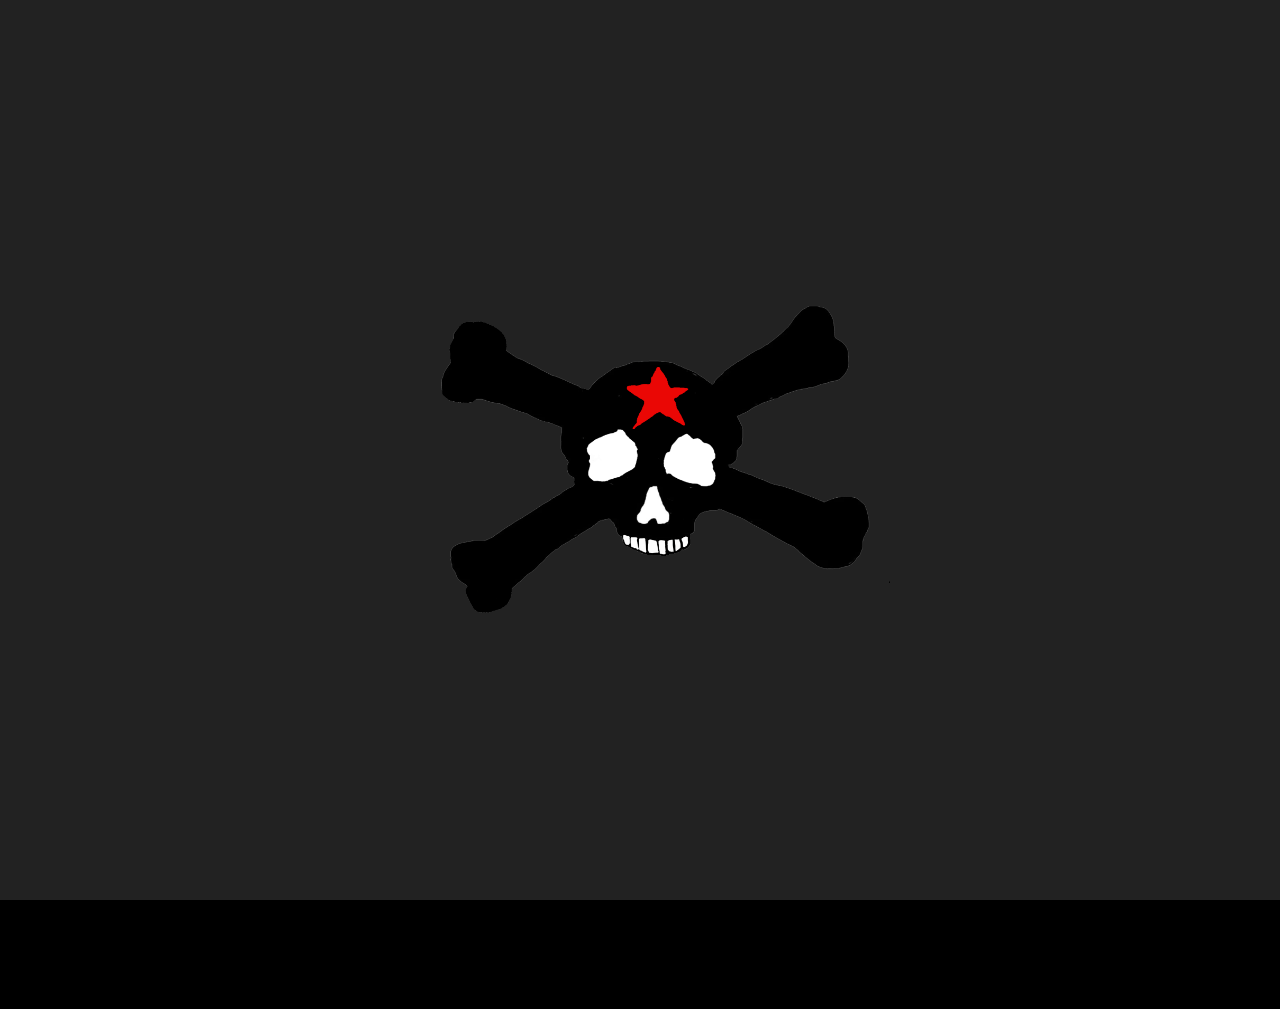
==== index.html @ 9642eea5 "Add files via upload" ====
<!DOCTYPE html>
<html>
<head>
  <title>RAMONE KITAME</title>
  <link rel="stylesheet" href="style.css">
  <meta name="viewport" content="width=device-width, initial-scale=1.0">
  <meta name="google" content="notranslate">
</head>

<body>

<div id="intro">
  <img src="enter.png" class="enter-img">
</div>

<div id="main-content">

  <nav>
  <div>
    <a href="index.html">HOME</a>
    <a href="about.html">ABOUT</a>
    <a href="works.html">WORKS</a>
    <a href="contact.html">CONTACT</a>
  </div>
</nav>

  <section class="hero">
    <img src="logo.png">
    <h1>RAMONE KITAME</h1>
  </section>

</div>

<script>
  const intro = document.getElementById("intro");
  const img = document.querySelector(".enter-img");

  if (!sessionStorage.getItem("visited")) {
    intro.style.display = "flex";
  } else {
    intro.style.display = "none";
  }

  intro.addEventListener("click", () => {
    img.classList.add("enter-active");

    setTimeout(() => {
      intro.classList.add("hidden");
      sessionStorage.setItem("visited", "true");
    }, 300);
  });
</script>
</body>
</html>
---- style.css ----
hhtml {
  -webkit-text-size-adjust: 100%;
}

@font-face {
  font-family: 'Trattatello';
  src: url('Trattatello.ttf');
}

body {
  margin: 0;
  background-color: black;
  color: white;
  font-family: 'Trattatello', Arial;
}

nav {
  display: flex;
  justify-content: space-between;
  padding: 20px;
  position: relative;
  z-index: 10;
}

nav a {
  color: white;
  margin-left: 20px;
  text-decoration: none;
}

/* 🔥 HERO FIXATA */
.hero {
  display: flex;
  flex-direction: column;
  align-items: center;
  justify-content: flex-start;

  padding-top: 40px; /* PRIMA ERA TROPPO BASSO */
}

.hero img {
  width: 450px; /* DIMENSIONE GIUSTA */
  display: block;
  margin: 0 auto;
}

.hero h1 {
  font-size: 50px;
  text-align: center;
  margin-top: 10px;
}

/* RESTO UGUALE */

.about {
  max-width: 600px;
  margin: 100px auto;
  text-align: center;
  padding: 20px;
}

.about h1 {
  letter-spacing: 4px;
  margin-bottom: 40px;
}

.about p {
  margin-bottom: 20px;
  line-height: 1.6;
}

.contact {
  height: 100vh;
  display: flex;
  justify-content: center;
  align-items: center;
  flex-direction: column;
  text-align: center;
  padding: 20px;
}

.contact h1 {
  letter-spacing: 4px;
  margin-bottom: 40px;
  font-size: 40px;
}

.contact-text {
  margin-bottom: 20px;
  letter-spacing: 1px;
}

.email {
  font-size: 18px;
  letter-spacing: 2px;
}

.works {
  padding: 100px 20px;
  text-align: center;
}

.works h1 {
  letter-spacing: 4px;
  margin-bottom: 60px;
}

.works-grid {
  display: flex;
  flex-direction: column;
  gap: 80px;
}

.work-item {
  display: flex;
  flex-direction: column;
  align-items: center;
}

.work-item img {
  width: 500px;
  height: 500px;
  object-fit: cover;
  transition: 0.4s ease;
}

.work-item img:hover {
  transform: scale(1.05);
  opacity: 0.8;
}

.work-item p {
  margin-top: 40px;
  letter-spacing: 3px;
  font-size: 30px;
}

.work-item:first-child p {
  margin-top: -30px;
}

/* INTRO */

#intro {
  position: fixed;
  top: 0;
  left: 0;
  width: 100%;
  height: 100vh;
  background: #222;
  color: white;
  display: flex;
  justify-content: center;
  align-items: center;
  z-index: 9999;
  cursor: pointer;
  opacity: 1;
  transition: opacity 0.6s ease;
}

#intro.hidden {
  opacity: 0;
  pointer-events: none;
}

#intro p {
  letter-spacing: 6px;
  font-size: 40px;
}

.enter-img {
  width: 500px;
  animation: float 4s ease-in-out infinite;
}

@keyframes float {
  0% { transform: translate(0,0) scale(1); }
  25% { transform: translate(-15px,-20px) scale(1.03); }
  50% { transform: translate(15px,-10px) scale(1.05); }
  75% { transform: translate(-10px,10px) scale(1.02); }
  100% { transform: translate(10px,0) scale(1); }
}

.enter-active {
  animation: enterAnim 0.6s ease forwards;
}

@keyframes enterAnim {
  0% { transform: scale(1); opacity: 1; }
  100% { transform: scale(2); opacity: 0; }
}

/* SECTION */

section {
  min-height: 100vh;
  display: flex;
  justify-content: center;
  align-items: center;
  flex-direction: column;
  text-align: center;
  padding-top: 80px;
}

/* MOBILE */

@media (max-width: 768px) {

  nav div {
    display: flex;
    justify-content: center;
    gap: 15px;
  }

  nav a {
    font-size: 14px;
    margin: 0;
  }

  .hero {
    padding-top: 20px; /* MOBILE PIÙ SU */
  }

  .hero img {
    width: 380px; /* MOBILE PERFETTO */
  }

  .hero h1 {
    font-size: 40px;
  }

  .page {
    justify-content: flex-start;
    padding-top: 40px;
  }

}
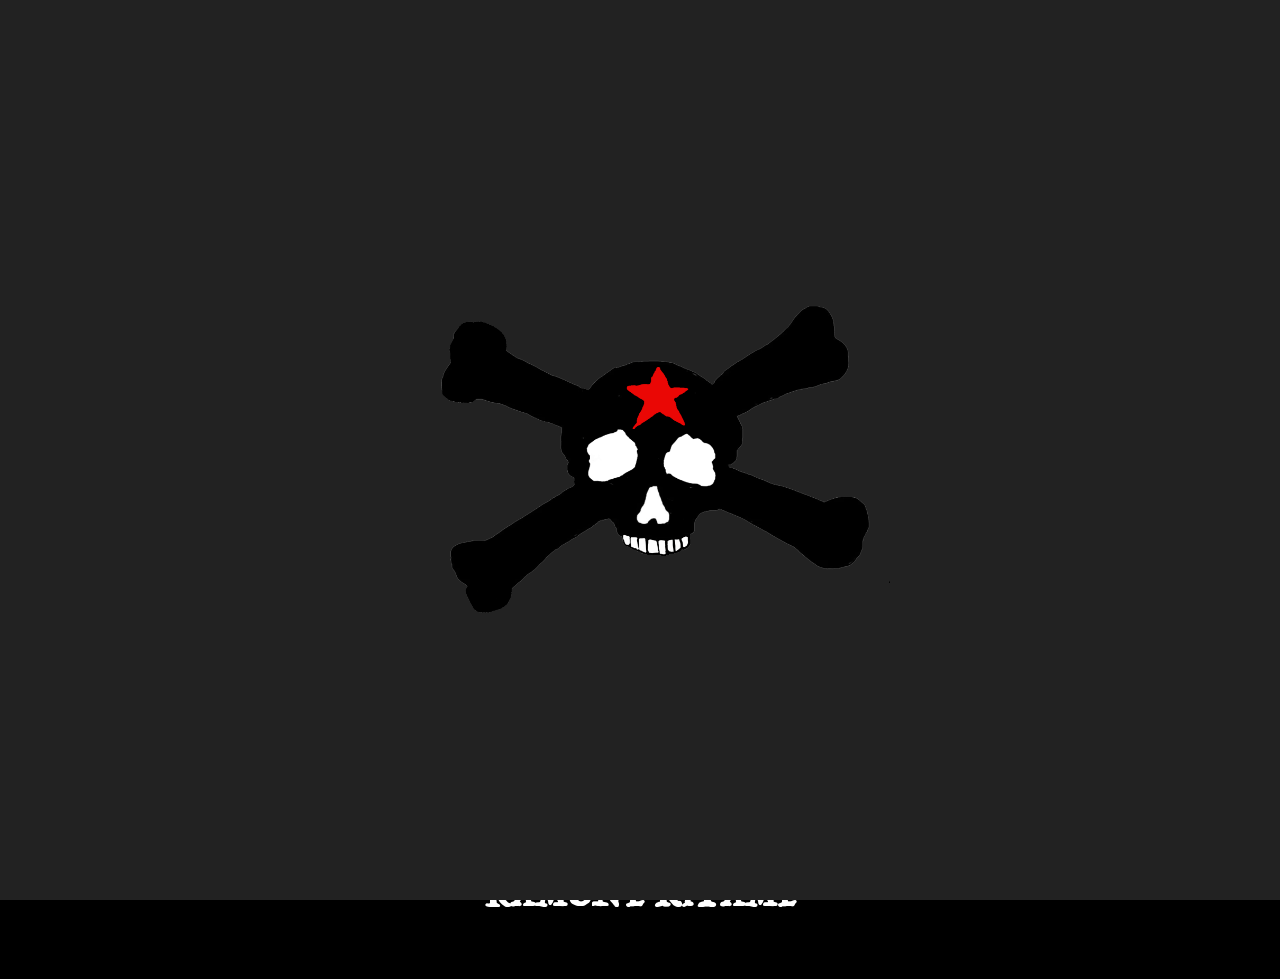
==== commit 936e9765: "Update title in index.html to 'RAMONE KITAME TEST'" ====
--- a/index.html
+++ b/index.html
@@ -1,7 +1,7 @@
 <!DOCTYPE html>
 <html>
 <head>
-  <title>RAMONE KITAME</title>
+  <title>RAMONE KITAME TEST</title>
   <link rel="stylesheet" href="style.css">
   <meta name="viewport" content="width=device-width, initial-scale=1.0">
   <meta name="google" content="notranslate">
@@ -51,4 +51,4 @@
   });
 </script>
 </body>
-</html>+</html>
--- a/style.css
+++ b/style.css
@@ -30,24 +30,28 @@
 
 /* 🔥 HERO FIXATA */
 .hero {
-  display: flex;
-  flex-direction: column;
-  align-items: center;
-  justify-content: flex-start;
-
-  padding-top: 40px; /* PRIMA ERA TROPPO BASSO */
+  min-height: 100vh;
+
+  display: flex;
+  flex-direction: column;
+  justify-content: center; /* CENTRA VERTICALMENTE */
+  align-items: center;
+
+  padding-top: 10px; /* togliamo quel padding-top che ti sballa tutto */
 }
 
 .hero img {
-  width: 450px; /* DIMENSIONE GIUSTA */
+  width: 800px; /* DIMENSIONE GIUSTA */
   display: block;
   margin: 0 auto;
+  max-width: 90%;
 }
 
 .hero h1 {
-  font-size: 50px;
+  font-size: 90px;
   text-align: center;
   margin-top: 10px;
+  white-space: nowrap;
 }
 
 /* RESTO UGUALE */
@@ -60,29 +64,29 @@
 }
 
 .about h1 {
-  letter-spacing: 4px;
+  font-size: 70px;
+  letter-spacing: 6px;
+}
+
+.about p {
+  font-size: 22px;
+  line-height: 1.8;
+}
+
+.contact {
+  min-height: 100vh;
+  display: flex;
+  justify-content: center;
+  align-items: center;
+  flex-direction: column;
+  text-align: center;
+  padding: 20px;
+}
+
+.contact h1 {
+  letter-spacing: 6px;
   margin-bottom: 40px;
-}
-
-.about p {
-  margin-bottom: 20px;
-  line-height: 1.6;
-}
-
-.contact {
-  height: 100vh;
-  display: flex;
-  justify-content: center;
-  align-items: center;
-  flex-direction: column;
-  text-align: center;
-  padding: 20px;
-}
-
-.contact h1 {
-  letter-spacing: 4px;
-  margin-bottom: 40px;
-  font-size: 40px;
+  font-size: 60px;
 }
 
 .contact-text {
@@ -91,7 +95,7 @@
 }
 
 .email {
-  font-size: 18px;
+  font-size: 30px;
   letter-spacing: 2px;
 }
 
@@ -103,6 +107,7 @@
 .works h1 {
   letter-spacing: 4px;
   margin-bottom: 60px;
+font-size: 70px;
 }
 
 .works-grid {
@@ -118,10 +123,9 @@
 }
 
 .work-item img {
-  width: 500px;
-  height: 500px;
-  object-fit: cover;
-  transition: 0.4s ease;
+  width: 800px;
+  height: 800px;
+  max-width: 90%;
 }
 
 .work-item img:hover {
@@ -130,9 +134,8 @@
 }
 
 .work-item p {
-  margin-top: 40px;
-  letter-spacing: 3px;
-  font-size: 30px;
+  font-size: 42px;
+  letter-spacing: 4px;
 }
 
 .work-item:first-child p {
@@ -202,9 +205,41 @@
   padding-top: 80px;
 }
 
+.contact-logo {
+  width: 150px;
+  margin-bottom: 40px;
+}
 /* MOBILE */
 
 @media (max-width: 768px) {
+
+  .contact {
+  padding: 40px 20px;
+}
+
+.contact h1 {
+  font-size: 50px;
+  letter-spacing: 4px;
+}
+
+.contact-text {
+  font-size: 14px;
+  letter-spacing: 1px;
+}
+
+.email {
+  font-size: 30px;
+  letter-spacing: 2px;
+}
+
+.socials {
+  flex-direction: column;
+  gap: 15px;
+}
+
+.socials a {
+  font-size: 12px;
+}
 
   nav div {
     display: flex;
@@ -218,16 +253,20 @@
   }
 
   .hero {
-    padding-top: 20px; /* MOBILE PIÙ SU */
-  }
+  min-height: 100vh;
+  padding-top: 10px;
+  justify-content: center;
+ }
 
   .hero img {
-    width: 380px; /* MOBILE PERFETTO */
-  }
+  width: 95%;
+ }
+
 
   .hero h1 {
-    font-size: 40px;
-  }
+  font-size: 70px;
+  letter-spacing: 4px;
+}
 
   .page {
     justify-content: flex-start;
@@ -235,4 +274,10 @@
   }
 
 }
-
+.hero h1 {
+  font-size: 40px;
+  white-space: normal;
+}
+.contact-logo {
+  width: 120px;
+}
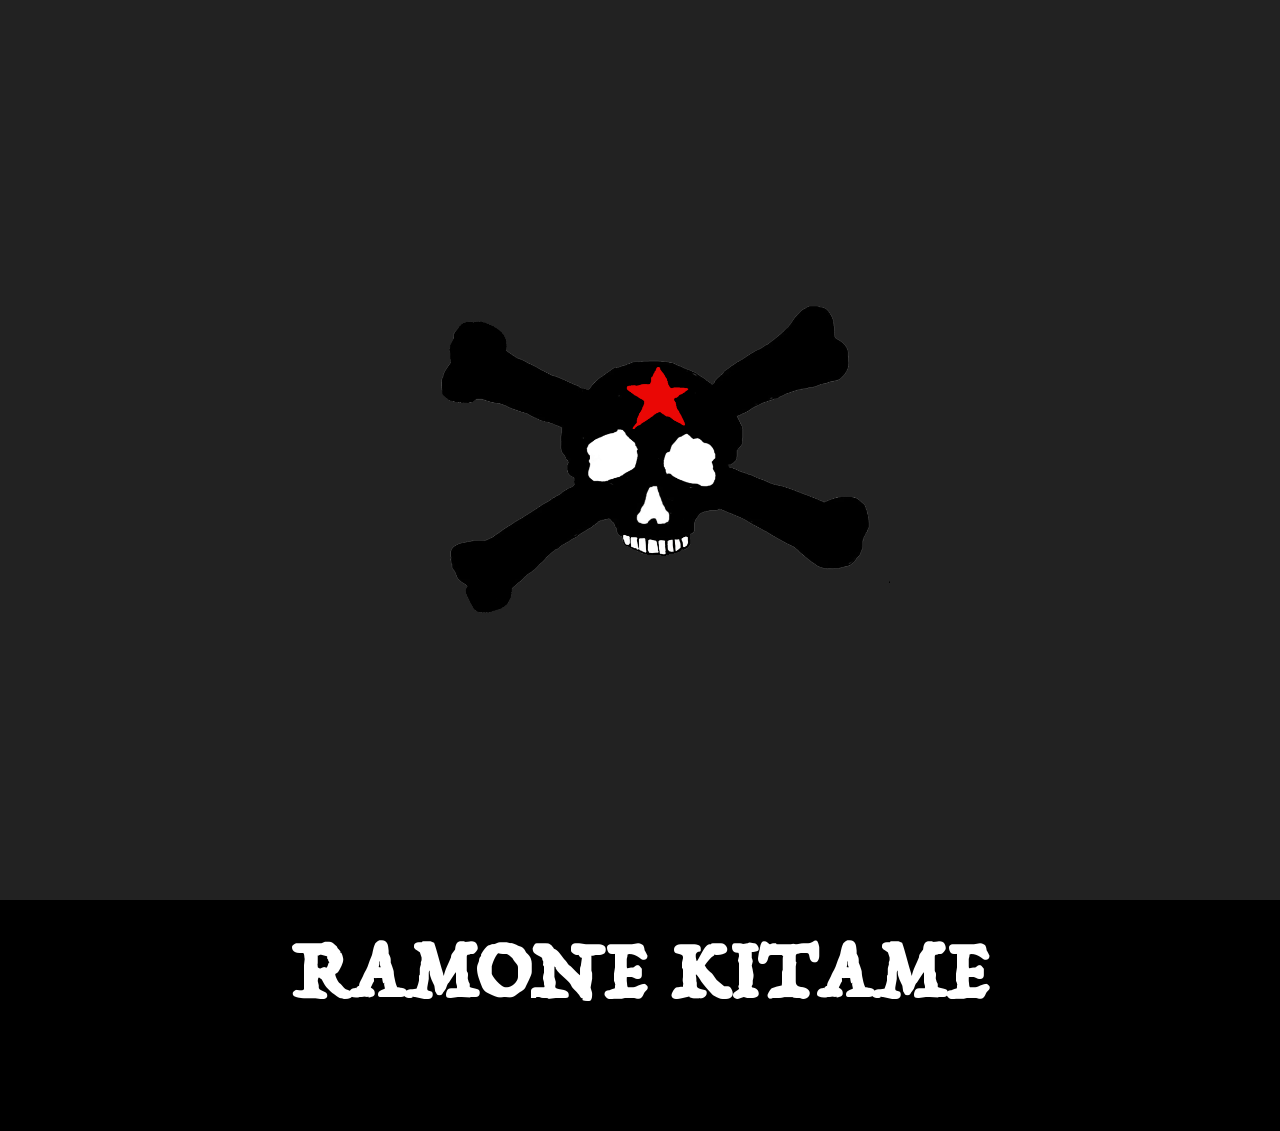
==== commit f98630dd: "Add files via upload upload final version maybe" ====
--- a/index.html
+++ b/index.html
@@ -1,7 +1,7 @@
 <!DOCTYPE html>
 <html>
 <head>
-  <title>RAMONE KITAME TEST</title>
+  <title>RAMONE KITAME</title>
   <link rel="stylesheet" href="style.css">
   <meta name="viewport" content="width=device-width, initial-scale=1.0">
   <meta name="google" content="notranslate">
@@ -16,13 +16,13 @@
 <div id="main-content">
 
   <nav>
-  <div>
-    <a href="index.html">HOME</a>
-    <a href="about.html">ABOUT</a>
-    <a href="works.html">WORKS</a>
-    <a href="contact.html">CONTACT</a>
-  </div>
-</nav>
+    <div>
+      <a href="index.html">HOME</a>
+      <a href="about.html">ABOUT</a>
+      <a href="works.html">WORKS</a>
+      <a href="contact.html">CONTACT</a>
+    </div>
+  </nav>
 
   <section class="hero">
     <img src="logo.png">
@@ -50,5 +50,6 @@
     }, 300);
   });
 </script>
+
 </body>
-</html>
+</html>
--- a/style.css
+++ b/style.css
@@ -1,4 +1,4 @@
-hhtml {
+html {
   -webkit-text-size-adjust: 100%;
 }
 
@@ -16,35 +16,40 @@
 
 nav {
   display: flex;
-  justify-content: space-between;
-  padding: 20px;
+  justify-content: flex-start;
+  padding: 20px 30px;
   position: relative;
   z-index: 10;
 }
 
+nav div {
+  display: flex;
+  justify-content: flex-start;
+  gap: 26px;
+}
+
 nav a {
   color: white;
-  margin-left: 20px;
   text-decoration: none;
-}
-
-/* 🔥 HERO FIXATA */
+  letter-spacing: 2px;
+}
+
+/* HOME */
+
 .hero {
   min-height: 100vh;
-
-  display: flex;
-  flex-direction: column;
-  justify-content: center; /* CENTRA VERTICALMENTE */
-  align-items: center;
-
-  padding-top: 10px; /* togliamo quel padding-top che ti sballa tutto */
+  display: flex;
+  flex-direction: column;
+  justify-content: center;
+  align-items: center;
+  padding-top: 10px;
 }
 
 .hero img {
-  width: 800px; /* DIMENSIONE GIUSTA */
+  width: 850px;
   display: block;
   margin: 0 auto;
-  max-width: 90%;
+  max-width: 92%;
 }
 
 .hero h1 {
@@ -54,33 +59,57 @@
   white-space: nowrap;
 }
 
-/* RESTO UGUALE */
-
-.about {
-  max-width: 600px;
-  margin: 100px auto;
+/* PAGINE ABOUT / WORKS */
+
+.page {
+  min-height: 100vh;
+  display: flex;
+  justify-content: flex-start;
+  align-items: center;
+  flex-direction: column;
   text-align: center;
-  padding: 20px;
-}
-
-.about h1 {
+  padding: 60px 30px;
+  box-sizing: border-box;
+}
+
+.page-logo {
+  width: 200px;
+  margin-bottom: 30px;
+}
+
+.page h1 {
   font-size: 70px;
   letter-spacing: 6px;
-}
-
-.about p {
-  font-size: 22px;
-  line-height: 1.8;
-}
+  margin-bottom: 40px;
+}
+
+.quote {
+  max-width: 850px;
+  width: 100%;
+  font-size: 26px;
+  line-height: 1.7;
+  letter-spacing: 2px;
+  text-align: center;
+  padding: 0 40px;
+  box-sizing: border-box;
+}
+
+/* CONTACT */
 
 .contact {
   min-height: 100vh;
   display: flex;
-  justify-content: center;
+  justify-content: flex-start;
   align-items: center;
   flex-direction: column;
   text-align: center;
-  padding: 20px;
+  padding: 60px 30px;
+  box-sizing: border-box;
+}
+
+.contact-logo {
+  width: 200px;
+  margin-bottom: 30px;
 }
 
 .contact h1 {
@@ -92,28 +121,39 @@
 .contact-text {
   margin-bottom: 20px;
   letter-spacing: 1px;
+  font-size: 22px;
 }
 
 .email {
   font-size: 30px;
   letter-spacing: 2px;
-}
-
-.works {
-  padding: 100px 20px;
-  text-align: center;
-}
-
-.works h1 {
+  color: white;
+  text-decoration: none;
+}
+
+.socials {
+  margin-top: 40px;
+}
+
+.socials a {
+  color: white;
+  text-decoration: none;
+  font-size: 20px;
+  letter-spacing: 2px;
+}
+
+/* WORKS */
+
+.works-grid {
+  display: flex;
+  flex-direction: column;
+  gap: 80px;
+  align-items: center;
+}
+
+.works-grid p {
+  font-size: 36px;
   letter-spacing: 4px;
-  margin-bottom: 60px;
-font-size: 70px;
-}
-
-.works-grid {
-  display: flex;
-  flex-direction: column;
-  gap: 80px;
 }
 
 .work-item {
@@ -126,20 +166,12 @@
   width: 800px;
   height: 800px;
   max-width: 90%;
-}
-
-.work-item img:hover {
-  transform: scale(1.05);
-  opacity: 0.8;
+  object-fit: cover;
 }
 
 .work-item p {
   font-size: 42px;
   letter-spacing: 4px;
-}
-
-.work-item:first-child p {
-  margin-top: -30px;
 }
 
 /* INTRO */
@@ -166,11 +198,6 @@
   pointer-events: none;
 }
 
-#intro p {
-  letter-spacing: 6px;
-  font-size: 40px;
-}
-
 .enter-img {
   width: 500px;
   animation: float 4s ease-in-out infinite;
@@ -193,91 +220,109 @@
   100% { transform: scale(2); opacity: 0; }
 }
 
-/* SECTION */
-
-section {
-  min-height: 100vh;
-  display: flex;
-  justify-content: center;
-  align-items: center;
-  flex-direction: column;
-  text-align: center;
-  padding-top: 80px;
-}
-
-.contact-logo {
-  width: 150px;
-  margin-bottom: 40px;
-}
 /* MOBILE */
 
 @media (max-width: 768px) {
 
-  .contact {
-  padding: 40px 20px;
-}
-
-.contact h1 {
-  font-size: 50px;
-  letter-spacing: 4px;
-}
-
-.contact-text {
-  font-size: 14px;
-  letter-spacing: 1px;
-}
-
-.email {
-  font-size: 30px;
-  letter-spacing: 2px;
-}
-
-.socials {
-  flex-direction: column;
-  gap: 15px;
-}
-
-.socials a {
-  font-size: 12px;
-}
+  nav {
+    justify-content: flex-start;
+    padding: 20px 18px;
+  }
 
   nav div {
-    display: flex;
-    justify-content: center;
-    gap: 15px;
+    justify-content: flex-start;
+    gap: 20px;
   }
 
   nav a {
     font-size: 14px;
-    margin: 0;
+    letter-spacing: 1.5px;
   }
 
   .hero {
-  min-height: 100vh;
-  padding-top: 10px;
-  justify-content: center;
- }
+    min-height: 100vh;
+    padding-top: 0;
+    justify-content: center;
+  }
 
   .hero img {
-  width: 95%;
- }
-
+    width: 88%;
+    max-width: 360px;
+  }
 
   .hero h1 {
-  font-size: 70px;
-  letter-spacing: 4px;
-}
+    font-size: 34px;
+    letter-spacing: 2px;
+    white-space: nowrap;
+    margin-top: 20px;
+  }
 
   .page {
     justify-content: flex-start;
-    padding-top: 40px;
-  }
-
-}
-.hero h1 {
-  font-size: 40px;
-  white-space: normal;
-}
-.contact-logo {
-  width: 120px;
-}
+    padding: 45px 28px;
+  }
+
+  .page-logo {
+    width: 170px;
+    margin-bottom: 28px;
+  }
+
+  .page h1 {
+    font-size: 44px;
+    letter-spacing: 4px;
+    margin-bottom: 35px;
+  }
+
+  .quote {
+    font-size: 20px;
+    line-height: 1.55;
+    letter-spacing: 1px;
+    padding: 0 18px;
+  }
+
+  .contact {
+    justify-content: flex-start;
+    padding: 45px 28px;
+  }
+
+  .contact-logo {
+    width: 170px;
+    margin-bottom: 28px;
+  }
+
+  .contact h1 {
+    font-size: 44px;
+    letter-spacing: 4px;
+    margin-bottom: 35px;
+  }
+
+  .contact-text {
+    font-size: 16px;
+  }
+
+  .email {
+    font-size: 22px;
+    letter-spacing: 1px;
+  }
+
+  .socials a {
+    font-size: 16px;
+  }
+
+  .works-grid p {
+    font-size: 28px;
+  }
+
+  .work-item img {
+    width: 90%;
+    height: auto;
+  }
+
+  .work-item p {
+    font-size: 30px;
+  }
+}
+
+
+  
+
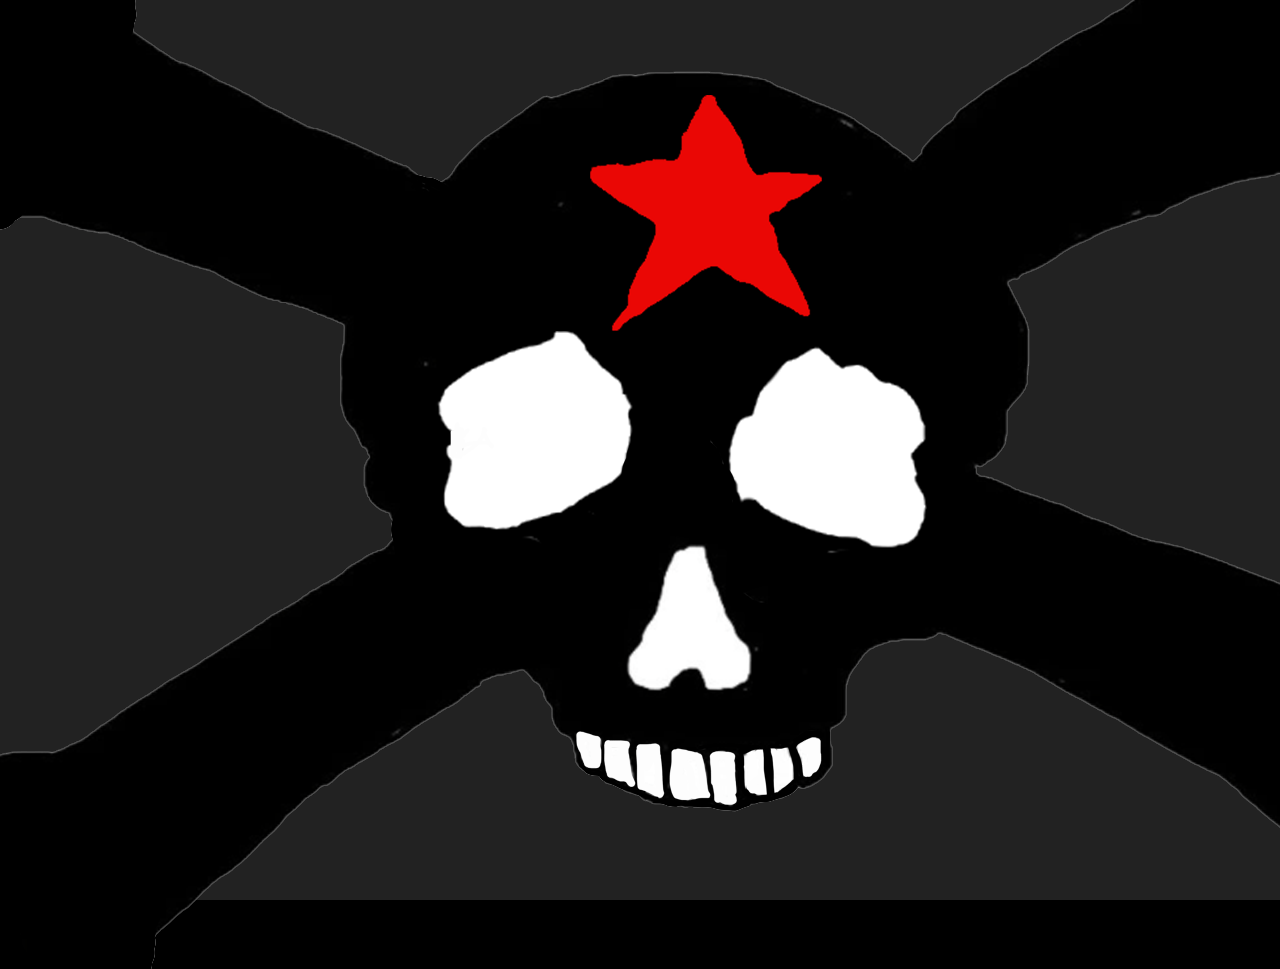
==== commit 5be76569: "Add files via upload" ====
--- a/index.html
+++ b/index.html
@@ -10,7 +10,11 @@
 <body>
 
 <div id="intro">
-  <img src="enter.png" class="enter-img">
+  <div class="intro-content">
+    <img src="enter.png" class="enter-img">
+
+    <p class="enter-text">CLICK TO ENTER</p>
+  </div>
 </div>
 
 <div id="main-content">
--- a/style.css
+++ b/style.css
@@ -42,14 +42,13 @@
   flex-direction: column;
   justify-content: center;
   align-items: center;
-  padding-top: 10px;
+  padding-top: 0;
 }
 
 .hero img {
-  width: 850px;
-  display: block;
-  margin: 0 auto;
-  max-width: 92%;
+  width: 950px;
+  max-width: 95%;
+  margin-top: -40px;
 }
 
 .hero h1 {
@@ -68,7 +67,7 @@
   align-items: center;
   flex-direction: column;
   text-align: center;
-  padding: 60px 30px;
+  padding: 30px 30px 60px;
   box-sizing: border-box;
 }
 
@@ -198,9 +197,18 @@
   pointer-events: none;
 }
 
-.enter-img {
-  width: 500px;
-  animation: float 4s ease-in-out infinite;
+.enter-img 
+.intro-content {
+  display: flex;
+  flex-direction: column;
+  align-items: center;
+}
+
+.enter-text {
+  margin-top: 30px;
+  font-size: 28px;
+  letter-spacing: 6px;
+  color: white;
 }
 
 @keyframes float {
@@ -245,9 +253,11 @@
     justify-content: center;
   }
 
+}
+
   .hero img {
-    width: 88%;
-    max-width: 360px;
+    width: 95%;
+    max-width: 420px;
   }
 
   .hero h1 {
@@ -259,7 +269,7 @@
 
   .page {
     justify-content: flex-start;
-    padding: 45px 28px;
+    padding: 20px 24px 40px;
   }
 
   .page-logo {
@@ -321,8 +331,11 @@
   .work-item p {
     font-size: 30px;
   }
-}
-
+.enter-text {
+  font-size: 18px;
+  letter-spacing: 4px;
+  margin-top: 20px;
+}
 
   
 
